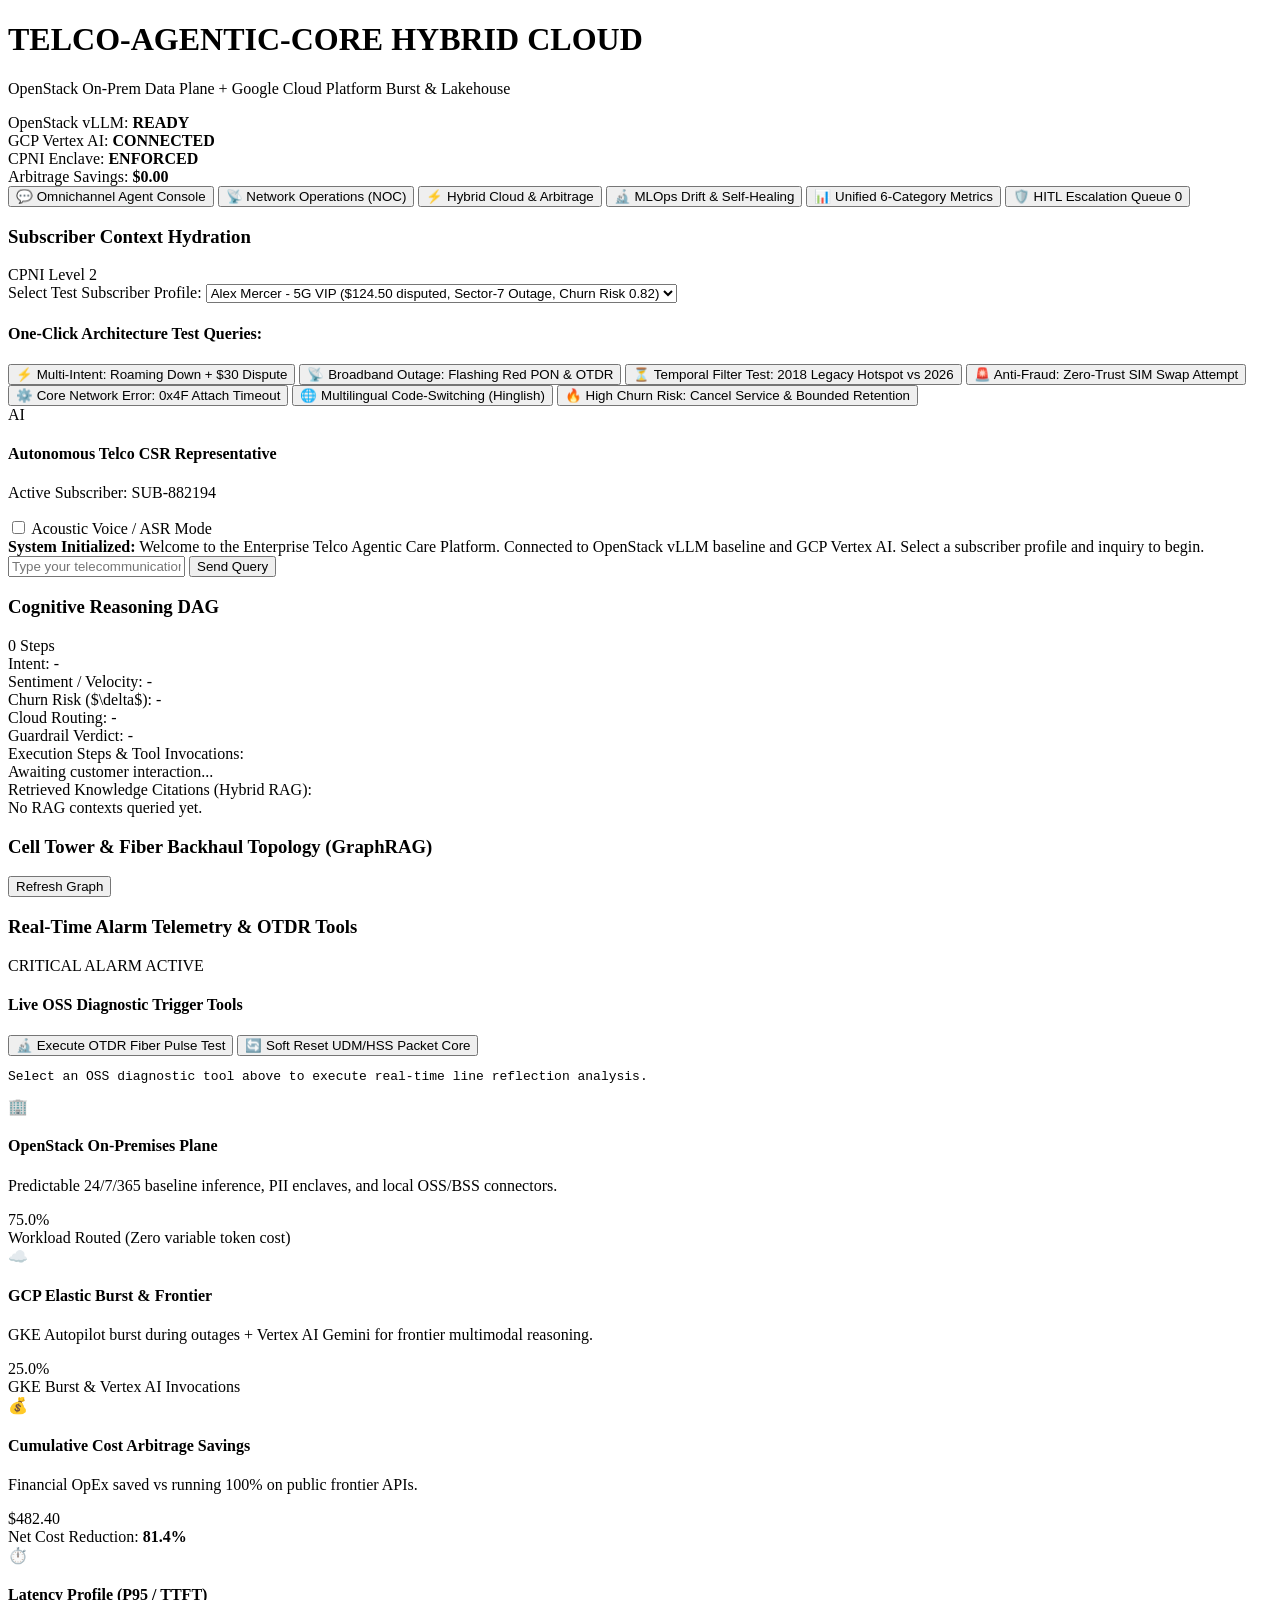
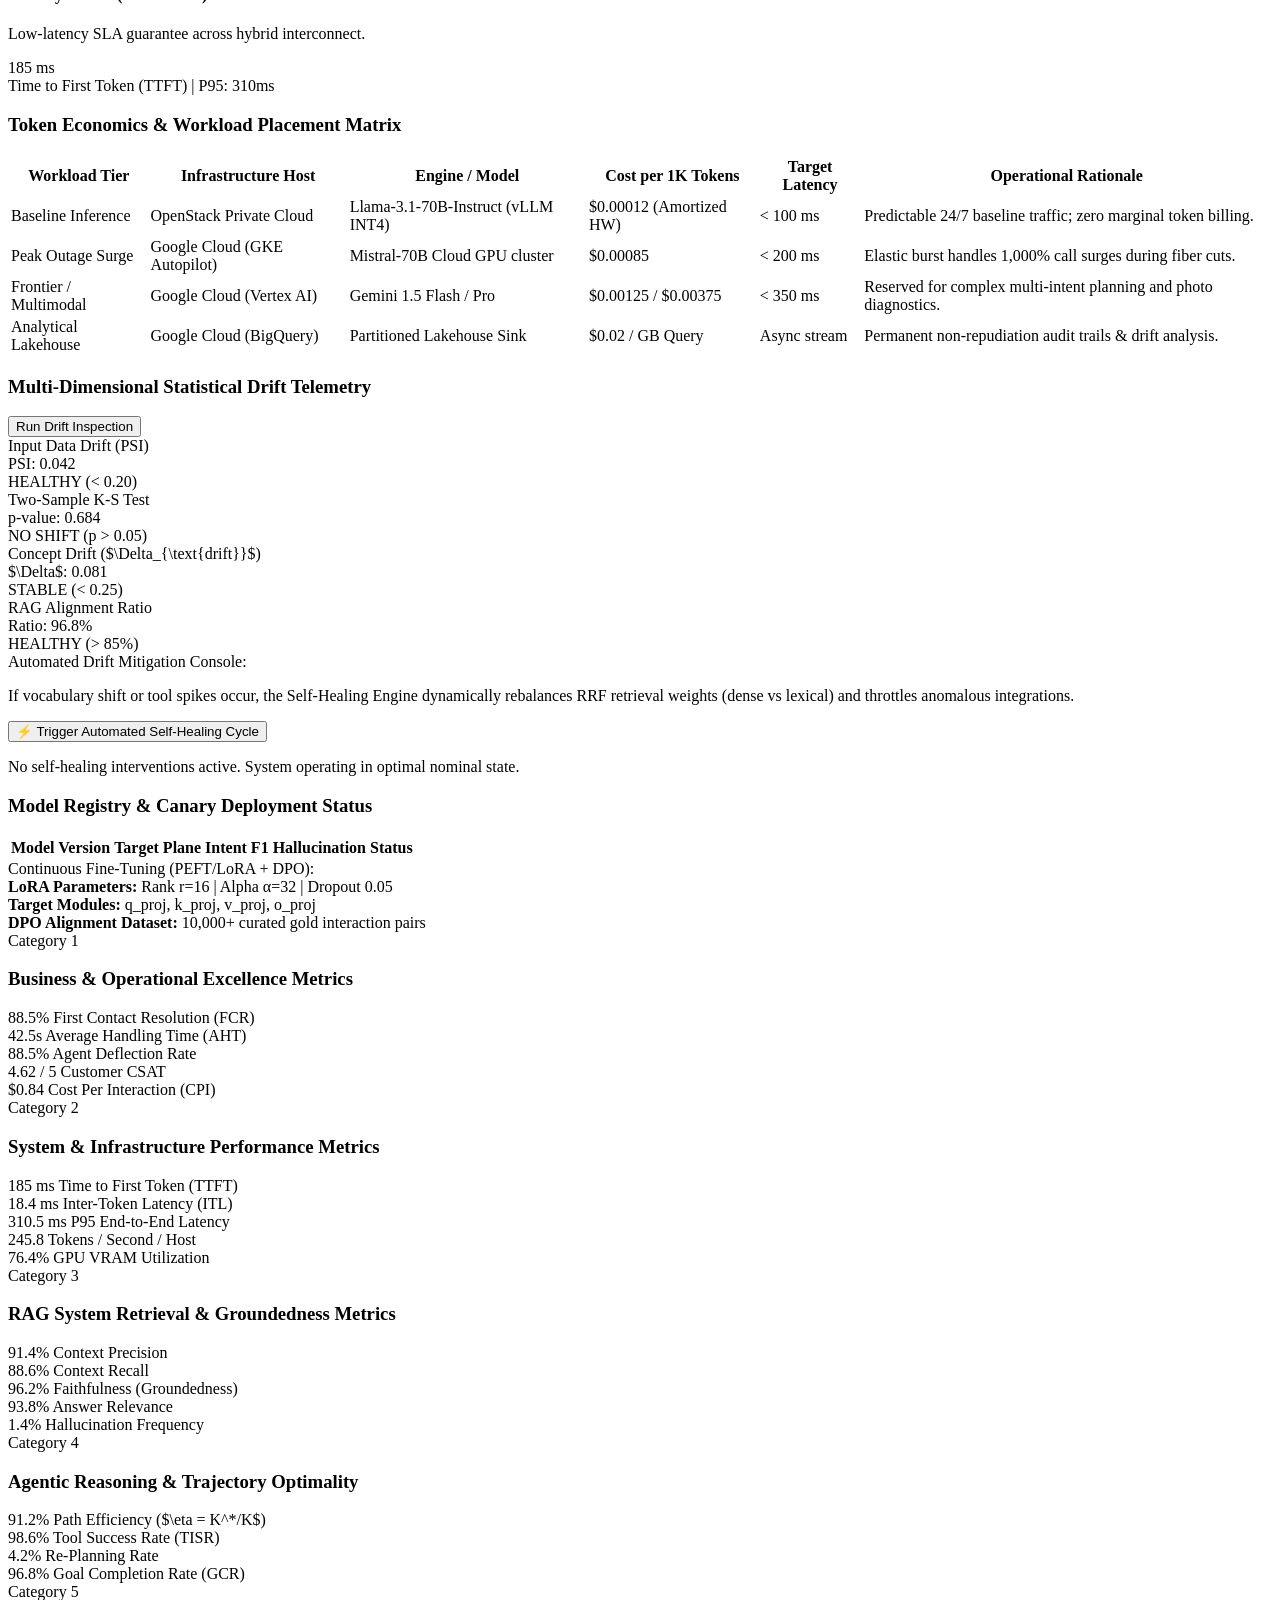
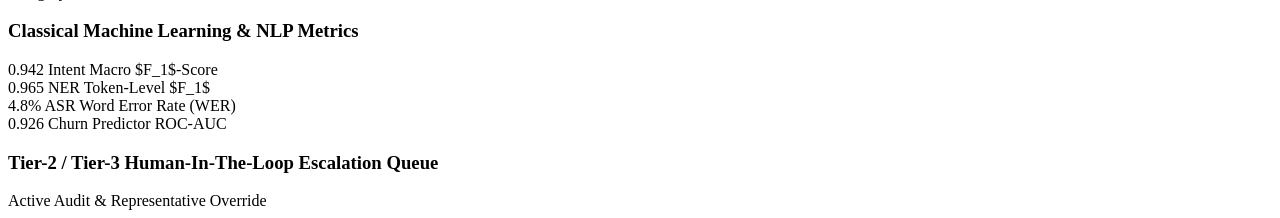
==== src/frontend/templates/index.html @ 046a1dbd "Initial project snapshot Co-authored-by: Copilot <223556219+Copilot@users.noreply.github.com>" ====
<!DOCTYPE html>
<html lang="en">
<head>
  <meta charset="UTF-8">
  <meta name="viewport" content="width=device-width, initial-scale=1.0">
  <title>Enterprise Telco AI | Agentic RAG & NOC Command Center</title>
  <link rel="preconnect" href="https://fonts.googleapis.com">
  <link rel="preconnect" href="https://fonts.gstatic.com" crossorigin>
  <link href="https://fonts.googleapis.com/css2?family=Inter:wght@300;400;500;600;700;800&family=JetBrains+Mono:wght@400;500;600&display=swap" rel="stylesheet">
  <link rel="stylesheet" href="/static/css/styles.css">
</head>
<body class="dark-theme">
  <!-- Top Global Header -->
  <header class="top-nav">
    <div class="brand-container">
      <div class="brand-logo-glow"></div>
      <div class="brand-text">
        <h1>TELCO-AGENTIC-CORE <span class="badge badge-accent">HYBRID CLOUD</span></h1>
        <p class="brand-subtitle">OpenStack On-Prem Data Plane + Google Cloud Platform Burst & Lakehouse</p>
      </div>
    </div>
    
    <!-- Real-time Status Badges -->
    <div class="system-status-bar">
      <div class="status-indicator">
        <span class="pulse-dot green"></span>
        <span class="status-label">OpenStack vLLM: <strong id="header-vllm">READY</strong></span>
      </div>
      <div class="status-indicator">
        <span class="pulse-dot blue"></span>
        <span class="status-label">GCP Vertex AI: <strong id="header-vertex">CONNECTED</strong></span>
      </div>
      <div class="status-indicator">
        <span class="pulse-dot purple"></span>
        <span class="status-label">CPNI Enclave: <strong>ENFORCED</strong></span>
      </div>
      <div class="status-indicator">
        <span class="pulse-dot amber"></span>
        <span class="status-label">Arbitrage Savings: <strong id="header-savings" class="accent-text">$0.00</strong></span>
      </div>
    </div>
  </header>

  <!-- Navigation Tabs -->
  <nav class="sub-nav">
    <button class="nav-tab active" data-tab="tab-chat" id="tab-btn-chat">
      <span class="tab-icon">💬</span> Omnichannel Agent Console
    </button>
    <button class="nav-tab" data-tab="tab-noc" id="tab-btn-noc">
      <span class="tab-icon">📡</span> Network Operations (NOC)
    </button>
    <button class="nav-tab" data-tab="tab-hybrid" id="tab-btn-hybrid">
      <span class="tab-icon">⚡</span> Hybrid Cloud & Arbitrage
    </button>
    <button class="nav-tab" data-tab="tab-mlops" id="tab-btn-mlops">
      <span class="tab-icon">🔬</span> MLOps Drift & Self-Healing
    </button>
    <button class="nav-tab" data-tab="tab-metrics" id="tab-btn-metrics">
      <span class="tab-icon">📊</span> Unified 6-Category Metrics
    </button>
    <button class="nav-tab" data-tab="tab-hitl" id="tab-btn-hitl">
      <span class="tab-icon">🛡️</span> HITL Escalation Queue <span class="badge badge-warning badge-pill" id="hitl-count-badge">0</span>
    </button>
  </nav>

  <!-- Main Application Workspace -->
  <main class="main-container">
    
    <!-- TAB 1: OMNICHANNEL CHAT CONSOLE -->
    <section id="tab-chat" class="tab-pane active">
      <div class="chat-workspace-grid">
        
        <!-- Left Sidebar: Customer Context Card -->
        <aside class="customer-context-panel glass-card">
          <div class="panel-header">
            <h3>Subscriber Context Hydration</h3>
            <span class="badge badge-outline">CPNI Level 2</span>
          </div>
          
          <div class="form-group">
            <label for="subscriber-select">Select Test Subscriber Profile:</label>
            <select id="subscriber-select" class="custom-select">
              <option value="SUB-882194">Alex Mercer - 5G VIP ($124.50 disputed, Sector-7 Outage, Churn Risk 0.82)</option>
              <option value="SUB-102948">Elena Rostova - 2018 Grandfathered (10GB Hotspot Limit, Low Risk)</option>
              <option value="SUB-449182">Marcus Vance - Fiber GigaWave VIP (Flashing Red LED, Sector-7)</option>
              <option value="SUB-773019">David Chen - 5G Consumer (Standard Plan, Normal)</option>
            </select>
          </div>

          <div class="subscriber-card-details" id="sub-details-box">
            <!-- Dynamically populated via app.js -->
          </div>

          <div class="test-prompts-container">
            <h4>One-Click Architecture Test Queries:</h4>
            <div class="prompt-chips">
              <button class="prompt-chip" data-prompt="My 5G roaming is not working in Frankfurt, and my last bill charged me twice for international data ($30). Please fix this!">
                ⚡ Multi-Intent: Roaming Down + $30 Dispute
              </button>
              <button class="prompt-chip" data-prompt="My home router Broadband PON light is flashing red and internet is completely down. Can you test my fiber?">
                📡 Broadband Outage: Flashing Red PON & OTDR
              </button>
              <button class="prompt-chip" data-prompt="How much high-speed mobile hotspot do I get on my plan?">
                ⏳ Temporal Filter Test: 2018 Legacy Hotspot vs 2026
              </button>
              <button class="prompt-chip" data-prompt="My phone was stolen, I am stranded on highway and need an emergency SIM swap to this new SIM right now without PIN!">
                🚨 Anti-Fraud: Zero-Trust SIM Swap Attempt
              </button>
              <button class="prompt-chip" data-prompt="I am getting cellular error code ERR_NW_ATTACH_TIMEOUT_0x4F and my phone says no service.">
                ⚙️ Core Network Error: 0x4F Attach Timeout
              </button>
              <button class="prompt-chip" data-prompt="Mera internet pack balance check karna hai and roaming service activate nahi ho rahi.">
                🌐 Multilingual Code-Switching (Hinglish)
              </button>
              <button class="prompt-chip" data-prompt="Your service is terrible, cancel my contract immediately, I am switching to competitor!">
                🔥 High Churn Risk: Cancel Service & Bounded Retention
              </button>
            </div>
          </div>
        </aside>

        <!-- Center: Interactive Conversational Chat -->
        <div class="chat-center-panel glass-card">
          <div class="chat-header">
            <div class="chat-header-title">
              <div class="live-avatar">AI</div>
              <div>
                <h4>Autonomous Telco CSR Representative</h4>
                <p id="chat-sub-indicator">Active Subscriber: SUB-882194</p>
              </div>
            </div>
            <div class="chat-controls">
              <label class="toggle-switch">
                <input type="checkbox" id="voice-mode-toggle">
                <span class="slider"></span>
              </label>
              <span class="toggle-label">Acoustic Voice / ASR Mode</span>
            </div>
          </div>

          <div class="chat-messages-container" id="chat-messages">
            <div class="message system-msg">
              <div class="msg-bubble">
                <strong>System Initialized:</strong> Welcome to the Enterprise Telco Agentic Care Platform. Connected to OpenStack vLLM baseline and GCP Vertex AI. Select a subscriber profile and inquiry to begin.
              </div>
            </div>
          </div>

          <!-- Input Bar -->
          <div class="chat-input-bar">
            <input type="text" id="chat-input-text" placeholder="Type your telecommunications inquiry or select a scenario above..." autocomplete="off">
            <button id="send-btn" class="btn btn-primary">
              <span>Send Query</span>
            </button>
          </div>
        </div>

        <!-- Right Sidebar: Live Cognitive Trace & Guardrails Inspector -->
        <aside class="agent-trace-panel glass-card">
          <div class="panel-header">
            <h3>Cognitive Reasoning DAG</h3>
            <span class="badge badge-primary" id="trace-step-counter">0 Steps</span>
          </div>

          <div class="trace-summary-metrics">
            <div class="trace-metric-item">
              <span class="metric-key">Intent:</span>
              <span class="metric-val" id="trace-intent">-</span>
            </div>
            <div class="trace-metric-item">
              <span class="metric-key">Sentiment / Velocity:</span>
              <span class="metric-val" id="trace-sentiment">-</span>
            </div>
            <div class="trace-metric-item">
              <span class="metric-key">Churn Risk ($\delta$):</span>
              <span class="metric-val" id="trace-churn">-</span>
            </div>
            <div class="trace-metric-item">
              <span class="metric-key">Cloud Routing:</span>
              <span class="metric-val highlight" id="trace-cloud">-</span>
            </div>
            <div class="trace-metric-item">
              <span class="metric-key">Guardrail Verdict:</span>
              <span class="metric-val" id="trace-guardrail">-</span>
            </div>
          </div>

          <div class="sub-section-title">Execution Steps & Tool Invocations:</div>
          <div class="trace-steps-feed" id="trace-steps-container">
            <div class="empty-trace-placeholder">Awaiting customer interaction...</div>
          </div>

          <div class="sub-section-title">Retrieved Knowledge Citations (Hybrid RAG):</div>
          <div class="trace-rag-citations" id="trace-rag-container">
            <div class="empty-trace-placeholder">No RAG contexts queried yet.</div>
          </div>
        </aside>

      </div>
    </section>

    <!-- TAB 2: NETWORK OPERATIONS (NOC) -->
    <section id="tab-noc" class="tab-pane">
      <div class="noc-grid">
        
        <!-- Left: Network Topology Map & Sector Status -->
        <div class="glass-card noc-topology-card">
          <div class="panel-header">
            <h3>Cell Tower & Fiber Backhaul Topology (GraphRAG)</h3>
            <button class="btn btn-outline btn-sm" id="refresh-topology-btn">Refresh Graph</button>
          </div>
          <div class="topology-canvas-container" id="topology-visualizer">
            <!-- Rendered network node cards -->
          </div>
        </div>

        <!-- Right: Active Alarms & Diagnostic Console -->
        <div class="glass-card noc-diagnostic-card">
          <div class="panel-header">
            <h3>Real-Time Alarm Telemetry & OTDR Tools</h3>
            <span class="badge badge-danger">CRITICAL ALARM ACTIVE</span>
          </div>

          <div class="active-alarms-container" id="active-alarms-list">
            <!-- Populated via app.js -->
          </div>

          <div class="diagnostic-actions-box">
            <h4>Live OSS Diagnostic Trigger Tools</h4>
            <div class="action-buttons-row">
              <button class="btn btn-accent" id="trigger-otdr-btn">
                🔬 Execute OTDR Fiber Pulse Test
              </button>
              <button class="btn btn-warning" id="trigger-hss-reset-btn">
                🔄 Soft Reset UDM/HSS Packet Core
              </button>
            </div>
            <div class="diagnostic-output-box" id="diagnostic-output-console">
              <pre>Select an OSS diagnostic tool above to execute real-time line reflection analysis.</pre>
            </div>
          </div>
        </div>

      </div>
    </section>

    <!-- TAB 3: HYBRID CLOUD & ARBITRAGE -->
    <section id="tab-hybrid" class="tab-pane">
      <div class="metrics-grid">
        
        <div class="glass-card metric-card">
          <div class="card-icon">🏢</div>
          <h4>OpenStack On-Premises Plane</h4>
          <p class="card-desc">Predictable 24/7/365 baseline inference, PII enclaves, and local OSS/BSS connectors.</p>
          <div class="metric-giant" id="hybrid-openstack-pct">75.0%</div>
          <span class="metric-sub">Workload Routed (Zero variable token cost)</span>
        </div>

        <div class="glass-card metric-card">
          <div class="card-icon">☁️</div>
          <h4>GCP Elastic Burst & Frontier</h4>
          <p class="card-desc">GKE Autopilot burst during outages + Vertex AI Gemini for frontier multimodal reasoning.</p>
          <div class="metric-giant" id="hybrid-gcp-pct">25.0%</div>
          <span class="metric-sub">GKE Burst & Vertex AI Invocations</span>
        </div>

        <div class="glass-card metric-card">
          <div class="card-icon">💰</div>
          <h4>Cumulative Cost Arbitrage Savings</h4>
          <p class="card-desc">Financial OpEx saved vs running 100% on public frontier APIs.</p>
          <div class="metric-giant text-accent" id="hybrid-savings-val">$482.40</div>
          <span class="metric-sub">Net Cost Reduction: <strong>81.4%</strong></span>
        </div>

        <div class="glass-card metric-card">
          <div class="card-icon">⏱️</div>
          <h4>Latency Profile (P95 / TTFT)</h4>
          <p class="card-desc">Low-latency SLA guarantee across hybrid interconnect.</p>
          <div class="metric-giant text-info">185 ms</div>
          <span class="metric-sub">Time to First Token (TTFT) | P95: 310ms</span>
        </div>

      </div>

      <!-- Token Economics Table -->
      <div class="glass-card full-width-card">
        <div class="panel-header">
          <h3>Token Economics & Workload Placement Matrix</h3>
        </div>
        <table class="data-table">
          <thead>
            <tr>
              <th>Workload Tier</th>
              <th>Infrastructure Host</th>
              <th>Engine / Model</th>
              <th>Cost per 1K Tokens</th>
              <th>Target Latency</th>
              <th>Operational Rationale</th>
            </tr>
          </thead>
          <tbody>
            <tr>
              <td><span class="badge badge-primary">Baseline Inference</span></td>
              <td>OpenStack Private Cloud</td>
              <td>Llama-3.1-70B-Instruct (vLLM INT4)</td>
              <td>$0.00012 (Amortized HW)</td>
              <td>&lt; 100 ms</td>
              <td>Predictable 24/7 baseline traffic; zero marginal token billing.</td>
            </tr>
            <tr>
              <td><span class="badge badge-accent">Peak Outage Surge</span></td>
              <td>Google Cloud (GKE Autopilot)</td>
              <td>Mistral-70B Cloud GPU cluster</td>
              <td>$0.00085</td>
              <td>&lt; 200 ms</td>
              <td>Elastic burst handles 1,000% call surges during fiber cuts.</td>
            </tr>
            <tr>
              <td><span class="badge badge-warning">Frontier / Multimodal</span></td>
              <td>Google Cloud (Vertex AI)</td>
              <td>Gemini 1.5 Flash / Pro</td>
              <td>$0.00125 / $0.00375</td>
              <td>&lt; 350 ms</td>
              <td>Reserved for complex multi-intent planning and photo diagnostics.</td>
            </tr>
            <tr>
              <td><span class="badge badge-outline">Analytical Lakehouse</span></td>
              <td>Google Cloud (BigQuery)</td>
              <td>Partitioned Lakehouse Sink</td>
              <td>$0.02 / GB Query</td>
              <td>Async stream</td>
              <td>Permanent non-repudiation audit trails & drift analysis.</td>
            </tr>
          </tbody>
        </table>
      </div>
    </section>

    <!-- TAB 4: MLOPS DRIFT & SELF-HEALING -->
    <section id="tab-mlops" class="tab-pane">
      <div class="mlops-grid">
        
        <!-- Left: Drift Monitors -->
        <div class="glass-card mlops-drift-card">
          <div class="panel-header">
            <h3>Multi-Dimensional Statistical Drift Telemetry</h3>
            <button class="btn btn-primary btn-sm" id="run-drift-check-btn">Run Drift Inspection</button>
          </div>

          <div class="drift-indicators-grid">
            <div class="drift-box">
              <span class="drift-title">Input Data Drift (PSI)</span>
              <div class="drift-value" id="drift-psi-val">PSI: 0.042</div>
              <span class="drift-status status-healthy" id="drift-psi-status">HEALTHY (&lt; 0.20)</span>
            </div>
            <div class="drift-box">
              <span class="drift-title">Two-Sample K-S Test</span>
              <div class="drift-value" id="drift-ks-val">p-value: 0.684</div>
              <span class="drift-status status-healthy" id="drift-ks-status">NO SHIFT (p &gt; 0.05)</span>
            </div>
            <div class="drift-box">
              <span class="drift-title">Concept Drift ($\Delta_{\text{drift}}$)</span>
              <div class="drift-value" id="drift-concept-val">$\Delta$: 0.081</div>
              <span class="drift-status status-healthy" id="drift-concept-status">STABLE (&lt; 0.25)</span>
            </div>
            <div class="drift-box">
              <span class="drift-title">RAG Alignment Ratio</span>
              <div class="drift-value" id="drift-rag-val">Ratio: 96.8%</div>
              <span class="drift-status status-healthy" id="drift-rag-status">HEALTHY (&gt; 85%)</span>
            </div>
          </div>

          <div class="sub-section-title">Automated Drift Mitigation Console:</div>
          <div class="self-healing-trigger-box">
            <p>If vocabulary shift or tool spikes occur, the Self-Healing Engine dynamically rebalances RRF retrieval weights (dense vs lexical) and throttles anomalous integrations.</p>
            <button class="btn btn-accent" id="trigger-heal-btn">⚡ Trigger Automated Self-Healing Cycle</button>
            <div class="healing-action-feed" id="healing-actions-log">
              <p class="empty-placeholder">No self-healing interventions active. System operating in optimal nominal state.</p>
            </div>
          </div>
        </div>

        <!-- Right: Model Registry & Fine-Tuning Pipeline -->
        <div class="glass-card mlops-registry-card">
          <div class="panel-header">
            <h3>Model Registry & Canary Deployment Status</h3>
          </div>
          <div class="registry-table-container">
            <table class="data-table">
              <thead>
                <tr>
                  <th>Model Version</th>
                  <th>Target Plane</th>
                  <th>Intent F1</th>
                  <th>Hallucination</th>
                  <th>Status</th>
                </tr>
              </thead>
              <tbody id="models-table-body">
                <!-- Dynamically populated -->
              </tbody>
            </table>
          </div>

          <div class="sub-section-title">Continuous Fine-Tuning (PEFT/LoRA + DPO):</div>
          <div class="lora-spec-box">
            <div class="code-block">
              <strong>LoRA Parameters:</strong> Rank r=16 | Alpha α=32 | Dropout 0.05<br>
              <strong>Target Modules:</strong> q_proj, k_proj, v_proj, o_proj<br>
              <strong>DPO Alignment Dataset:</strong> 10,000+ curated gold interaction pairs
            </div>
          </div>
        </div>

      </div>
    </section>

    <!-- TAB 5: UNIFIED 6-CATEGORY METRICS -->
    <section id="tab-metrics" class="tab-pane">
      <div class="metrics-sections-container">
        
        <!-- Category 1: Business Metrics -->
        <div class="glass-card metric-section-block">
          <div class="section-badge badge-primary">Category 1</div>
          <h3>Business & Operational Excellence Metrics</h3>
          <div class="metrics-kpi-row">
            <div class="kpi-cell">
              <span class="kpi-num" id="metric-fcr">88.5%</span>
              <span class="kpi-lbl">First Contact Resolution (FCR)</span>
            </div>
            <div class="kpi-cell">
              <span class="kpi-num" id="metric-aht">42.5s</span>
              <span class="kpi-lbl">Average Handling Time (AHT)</span>
            </div>
            <div class="kpi-cell">
              <span class="kpi-num" id="metric-deflection">88.5%</span>
              <span class="kpi-lbl">Agent Deflection Rate</span>
            </div>
            <div class="kpi-cell">
              <span class="kpi-num text-accent" id="metric-csat">4.62 / 5</span>
              <span class="kpi-lbl">Customer CSAT</span>
            </div>
            <div class="kpi-cell">
              <span class="kpi-num" id="metric-cpi">$0.84</span>
              <span class="kpi-lbl">Cost Per Interaction (CPI)</span>
            </div>
          </div>
        </div>

        <!-- Category 2: System & Infrastructure Metrics -->
        <div class="glass-card metric-section-block">
          <div class="section-badge badge-accent">Category 2</div>
          <h3>System & Infrastructure Performance Metrics</h3>
          <div class="metrics-kpi-row">
            <div class="kpi-cell">
              <span class="kpi-num text-info" id="metric-ttft">185 ms</span>
              <span class="kpi-lbl">Time to First Token (TTFT)</span>
            </div>
            <div class="kpi-cell">
              <span class="kpi-num" id="metric-itl">18.4 ms</span>
              <span class="kpi-lbl">Inter-Token Latency (ITL)</span>
            </div>
            <div class="kpi-cell">
              <span class="kpi-num" id="metric-p95">310.5 ms</span>
              <span class="kpi-lbl">P95 End-to-End Latency</span>
            </div>
            <div class="kpi-cell">
              <span class="kpi-num" id="metric-throughput">245.8</span>
              <span class="kpi-lbl">Tokens / Second / Host</span>
            </div>
            <div class="kpi-cell">
              <span class="kpi-num" id="metric-gpu">76.4%</span>
              <span class="kpi-lbl">GPU VRAM Utilization</span>
            </div>
          </div>
        </div>

        <!-- Category 3: RAG Retrieval Metrics -->
        <div class="glass-card metric-section-block">
          <div class="section-badge badge-warning">Category 3</div>
          <h3>RAG System Retrieval & Groundedness Metrics</h3>
          <div class="metrics-kpi-row">
            <div class="kpi-cell">
              <span class="kpi-num" id="metric-rag-prec">91.4%</span>
              <span class="kpi-lbl">Context Precision</span>
            </div>
            <div class="kpi-cell">
              <span class="kpi-num" id="metric-rag-rec">88.6%</span>
              <span class="kpi-lbl">Context Recall</span>
            </div>
            <div class="kpi-cell">
              <span class="kpi-num text-accent" id="metric-rag-faith">96.2%</span>
              <span class="kpi-lbl">Faithfulness (Groundedness)</span>
            </div>
            <div class="kpi-cell">
              <span class="kpi-num" id="metric-rag-relev">93.8%</span>
              <span class="kpi-lbl">Answer Relevance</span>
            </div>
            <div class="kpi-cell">
              <span class="kpi-num" id="metric-rag-halluc">1.4%</span>
              <span class="kpi-lbl">Hallucination Frequency</span>
            </div>
          </div>
        </div>

        <!-- Category 4: Agentic Reasoning Metrics -->
        <div class="glass-card metric-section-block">
          <div class="section-badge badge-primary">Category 4</div>
          <h3>Agentic Reasoning & Trajectory Optimality</h3>
          <div class="metrics-kpi-row">
            <div class="kpi-cell">
              <span class="kpi-num" id="metric-agent-eff">91.2%</span>
              <span class="kpi-lbl">Path Efficiency ($\eta = K^*/K$)</span>
            </div>
            <div class="kpi-cell">
              <span class="kpi-num text-accent" id="metric-agent-tisr">98.6%</span>
              <span class="kpi-lbl">Tool Success Rate (TISR)</span>
            </div>
            <div class="kpi-cell">
              <span class="kpi-num" id="metric-agent-replan">4.2%</span>
              <span class="kpi-lbl">Re-Planning Rate</span>
            </div>
            <div class="kpi-cell">
              <span class="kpi-num" id="metric-agent-gcr">96.8%</span>
              <span class="kpi-lbl">Goal Completion Rate (GCR)</span>
            </div>
          </div>
        </div>

        <!-- Category 5: Classical ML & NLP Metrics -->
        <div class="glass-card metric-section-block">
          <div class="section-badge badge-info">Category 5</div>
          <h3>Classical Machine Learning & NLP Metrics</h3>
          <div class="metrics-kpi-row">
            <div class="kpi-cell">
              <span class="kpi-num" id="metric-ml-intent">0.942</span>
              <span class="kpi-lbl">Intent Macro $F_1$-Score</span>
            </div>
            <div class="kpi-cell">
              <span class="kpi-num" id="metric-ml-ner">0.965</span>
              <span class="kpi-lbl">NER Token-Level $F_1$</span>
            </div>
            <div class="kpi-cell">
              <span class="kpi-num" id="metric-ml-wer">4.8%</span>
              <span class="kpi-lbl">ASR Word Error Rate (WER)</span>
            </div>
            <div class="kpi-cell">
              <span class="kpi-num text-accent" id="metric-ml-churn">0.926</span>
              <span class="kpi-lbl">Churn Predictor ROC-AUC</span>
            </div>
          </div>
        </div>

      </div>
    </section>

    <!-- TAB 6: HITL ESCALATION QUEUE -->
    <section id="tab-hitl" class="tab-pane">
      <div class="glass-card full-width-card">
        <div class="panel-header">
          <h3>Tier-2 / Tier-3 Human-In-The-Loop Escalation Queue</h3>
          <span class="badge badge-warning">Active Audit & Representative Override</span>
        </div>

        <div class="hitl-queue-container" id="hitl-queue-list">
          <!-- Populated via app.js -->
        </div>
      </div>
    </section>

  </main>

  <!-- External Script -->
  <script src="/static/js/app.js"></script>
</body>
</html>
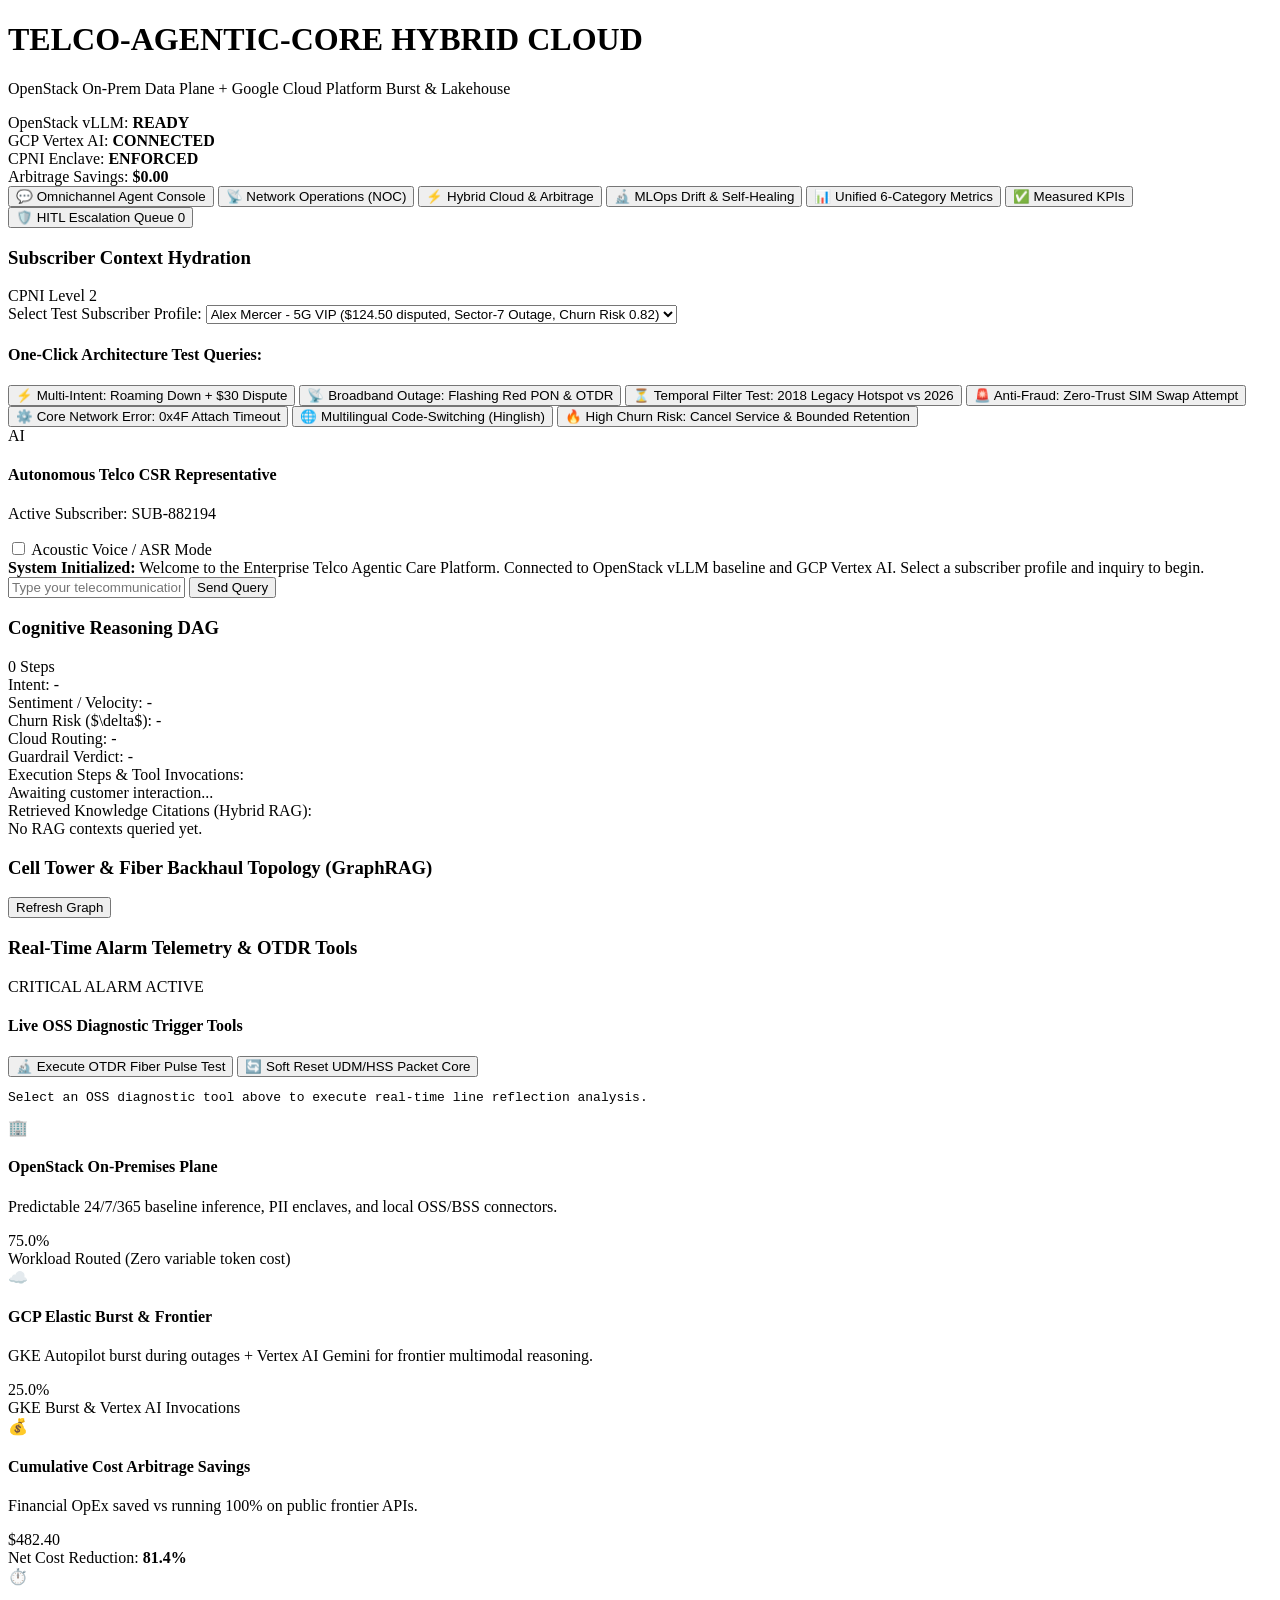
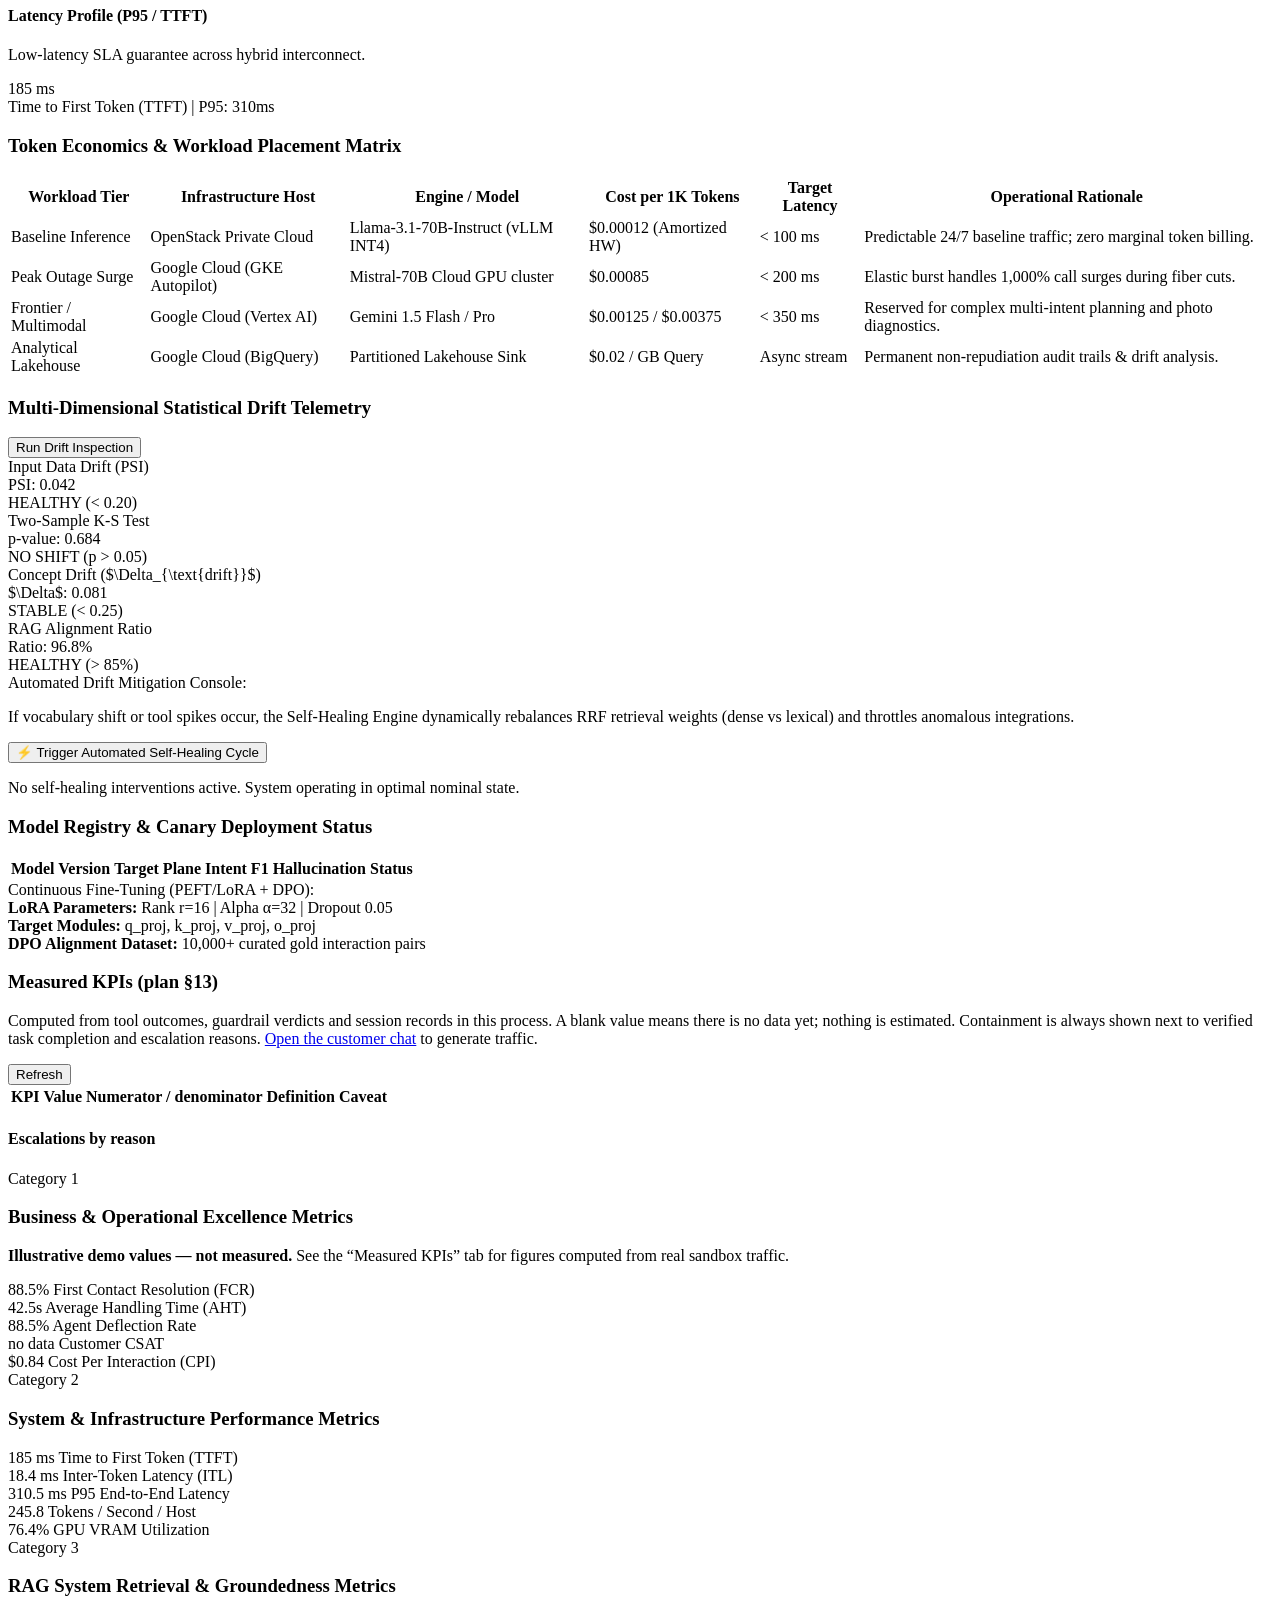
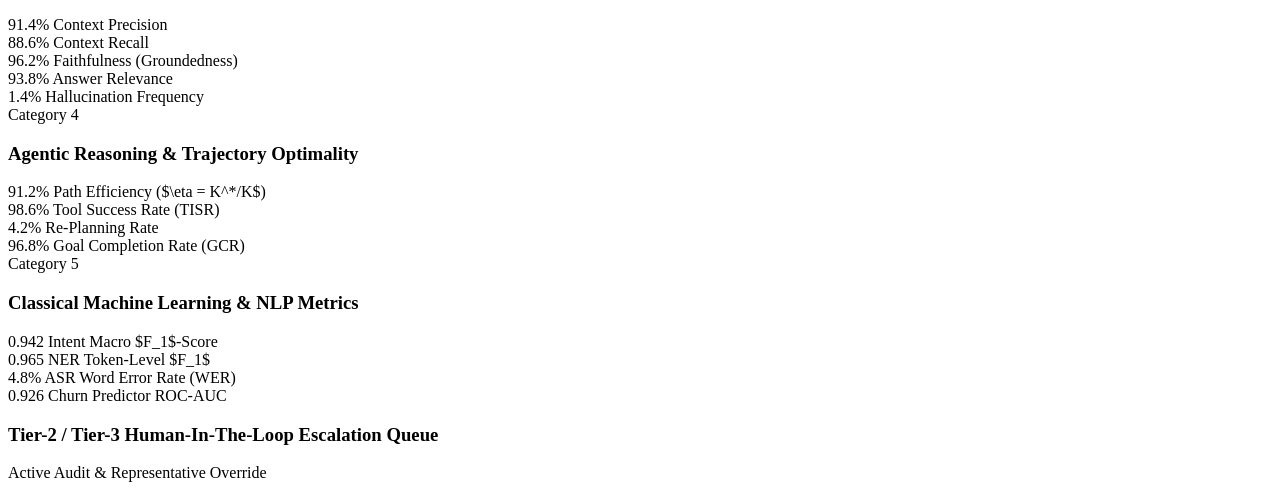
==== commit a5d0b463: "Expand to plan scope: tool gateway, 8 agents, journeys, docs, diagrams Agents and orchestration - Su" ====
--- a/src/frontend/templates/index.html
+++ b/src/frontend/templates/index.html
@@ -57,6 +57,9 @@
     </button>
     <button class="nav-tab" data-tab="tab-metrics" id="tab-btn-metrics">
       <span class="tab-icon">📊</span> Unified 6-Category Metrics
+    </button>
+    <button class="nav-tab" data-tab="tab-kpis" id="tab-btn-kpis">
+      <span class="tab-icon">✅</span> Measured KPIs
     </button>
     <button class="nav-tab" data-tab="tab-hitl" id="tab-btn-hitl">
       <span class="tab-icon">🛡️</span> HITL Escalation Queue <span class="badge badge-warning badge-pill" id="hitl-count-badge">0</span>
@@ -415,6 +418,21 @@
       </div>
     </section>
 
+    <!-- TAB: MEASURED KPIs (computed from audited events; null when there is no data) -->
+    <section id="tab-kpis" class="tab-pane">
+      <div class="glass-card">
+        <h3>Measured KPIs (plan &sect;13)</h3>
+        <p class="card-desc">Computed from tool outcomes, guardrail verdicts and session records in this process. A blank value means there is no data yet; nothing is estimated. Containment is always shown next to verified task completion and escalation reasons. <a href="/customer" target="_blank" rel="noopener">Open the customer chat</a> to generate traffic.</p>
+        <button class="btn btn-secondary" id="kpi-refresh">Refresh</button>
+        <table class="data-table" id="kpi-table">
+          <thead><tr><th>KPI</th><th>Value</th><th>Numerator / denominator</th><th>Definition</th><th>Caveat</th></tr></thead>
+          <tbody></tbody>
+        </table>
+        <h4>Escalations by reason</h4>
+        <pre id="kpi-reasons" class="card-desc"></pre>
+      </div>
+    </section>
+
     <!-- TAB 5: UNIFIED 6-CATEGORY METRICS -->
     <section id="tab-metrics" class="tab-pane">
       <div class="metrics-sections-container">
@@ -423,6 +441,7 @@
         <div class="glass-card metric-section-block">
           <div class="section-badge badge-primary">Category 1</div>
           <h3>Business & Operational Excellence Metrics</h3>
+          <p class="card-desc"><strong>Illustrative demo values &mdash; not measured.</strong> See the &ldquo;Measured KPIs&rdquo; tab for figures computed from real sandbox traffic.</p>
           <div class="metrics-kpi-row">
             <div class="kpi-cell">
               <span class="kpi-num" id="metric-fcr">88.5%</span>
@@ -437,7 +456,7 @@
               <span class="kpi-lbl">Agent Deflection Rate</span>
             </div>
             <div class="kpi-cell">
-              <span class="kpi-num text-accent" id="metric-csat">4.62 / 5</span>
+              <span class="kpi-num text-accent" id="metric-csat">no data</span>
               <span class="kpi-lbl">Customer CSAT</span>
             </div>
             <div class="kpi-cell">
